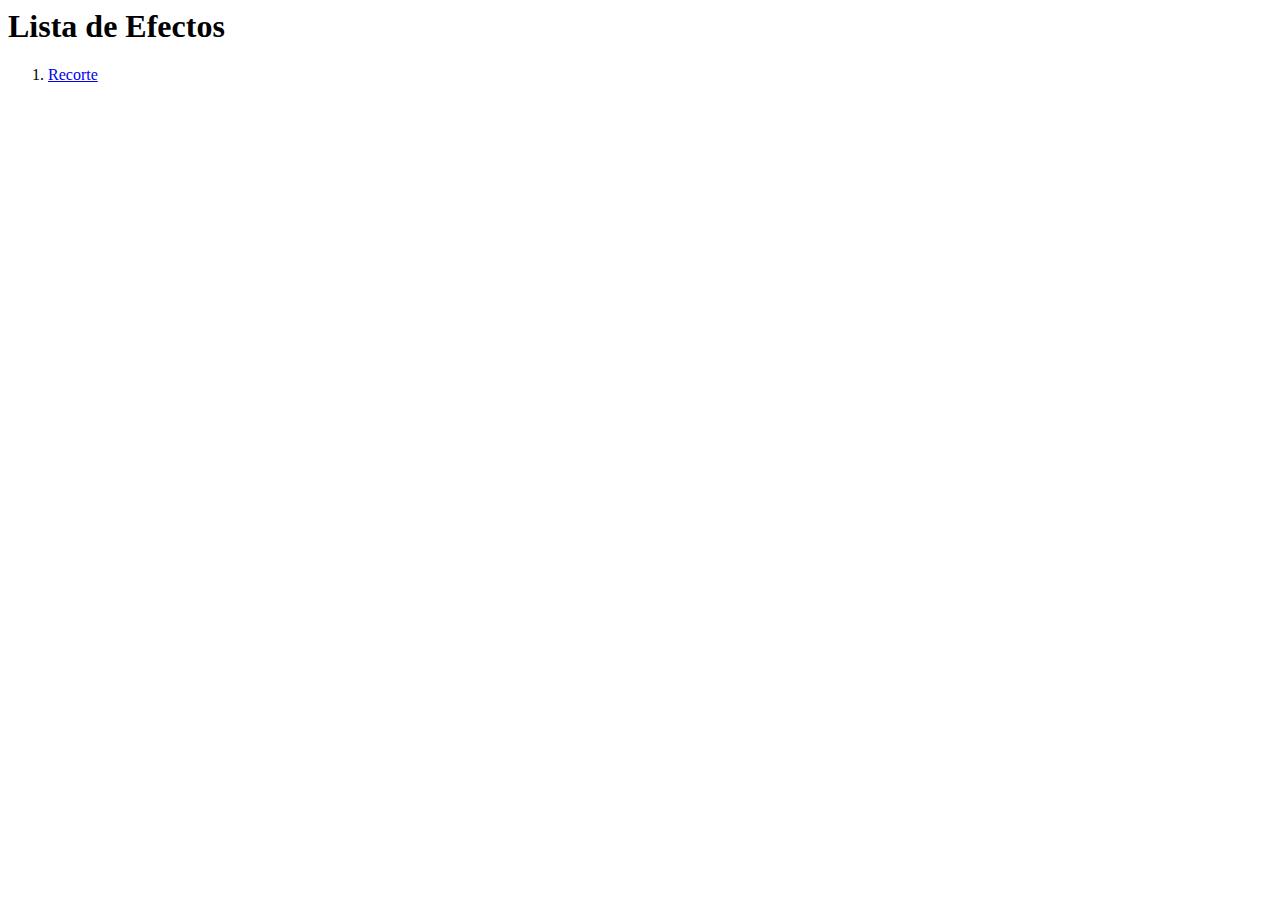
==== index.html @ 9dc6ee09 "First pages commit" ====
<html>
<head>
    <title>Prueba de concepto</title>
     <link rel="stylesheet" href="css/main.css" />
</head>
    <body>
        <h1>Lista de Efectos</h1>
        <ol>
            <li><a href="recorte.html">Recorte</a></li>
        </ol>
    </body>
</html>
---- css/main.css ----
.persona {
    max-width: 250px;
    max-height: 400px;
    overflow: hidden;
    background-color: #E8FB71;
}

.foto {
    max-height: 70%;
    -webkit-clip-path: ellipse(100px 219px);
    overflow: hidden;
    background-color: white;
}

.pie {
    max-height: 30%;
    text-align: center;
    background-color: #ffb400;
}

img {
    max-width:100%; 
    ax-height:100%;
}
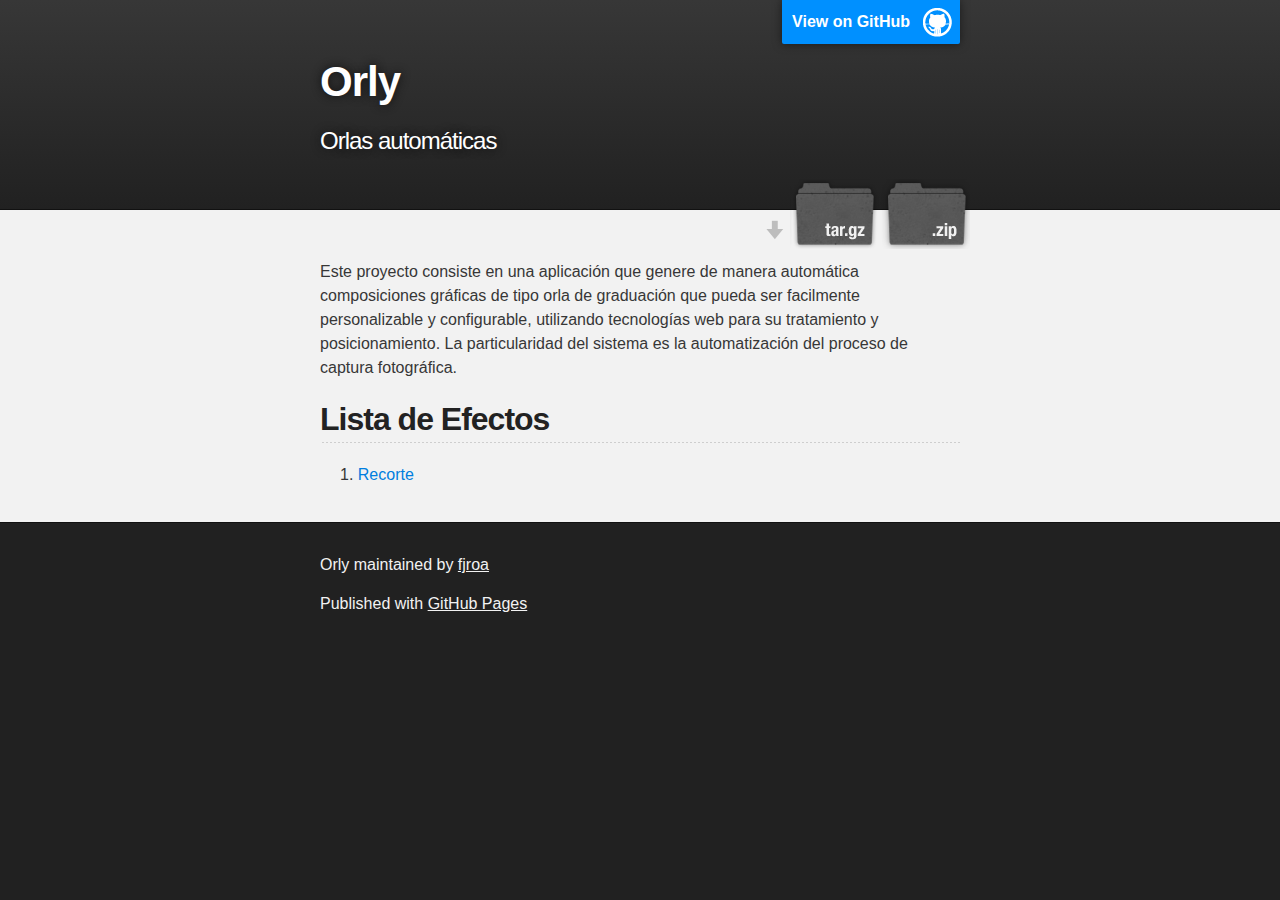
==== commit 37a5d670: "Iniciando pagina web" ====
--- a/index.html
+++ b/index.html
@@ -1,13 +1,56 @@
+<!DOCTYPE html>
 <html>
-<head>
-    <title>Prueba de concepto</title>
-     <link rel="stylesheet" href="css/main.css" />
-</head>
-    <body>
-        <h1>Lista de Efectos</h1>
-        <ol>
-            <li><a href="recorte.html">Recorte</a></li>
-        </ol>
-    </body>
+
+  <head>
+    <meta charset='utf-8'>
+    <meta http-equiv="X-UA-Compatible" content="chrome=1">
+    <meta name="description" content="Orly : Orlas automáticas">
+
+    <link rel="stylesheet" type="text/css" media="screen" href="stylesheets/stylesheet.css">
+
+    <title>Orly</title>
+  </head>
+
+  <body>
+
+    <!-- HEADER -->
+    <div id="header_wrap" class="outer">
+        <header class="inner">
+          <a id="forkme_banner" href="https://github.com/fjroa/orly">View on GitHub</a>
+
+          <h1 id="project_title">Orly</h1>
+          <h2 id="project_tagline">Orlas automáticas</h2>
+
+            <section id="downloads">
+              <a class="zip_download_link" href="https://github.com/fjroa/orly/zipball/master">Download this project as a .zip file</a>
+              <a class="tar_download_link" href="https://github.com/fjroa/orly/tarball/master">Download this project as a tar.gz file</a>
+            </section>
+        </header>
+    </div>
+
+    <!-- MAIN CONTENT -->
+    <div id="main_content_wrap" class="outer">
+      <section id="main_content" class="inner">
+        <p>
+		Este proyecto consiste en una aplicación que genere de manera automática composiciones gráficas de tipo orla de graduación que pueda ser facilmente personalizable y configurable, utilizando tecnologías web para su tratamiento y posicionamiento. La particularidad del sistema es la automatización del proceso de captura fotográfica.
+		
+			<h2>Lista de Efectos</h2>
+			<ol>
+				<li><a href="recorte.html">Recorte</a></li>
+			</ol>
+		</p>
+      </section>
+    </div>
+
+    <!-- FOOTER  -->
+    <div id="footer_wrap" class="outer">
+      <footer class="inner">
+        <p class="copyright">Orly maintained by <a href="https://github.com/fjroa">fjroa</a></p>
+        <p>Published with <a href="http://pages.github.com">GitHub Pages</a></p>
+      </footer>
+    </div>
+
+    
+
+  </body>
 </html>
-
--- a/stylesheets/stylesheet.css
+++ b/stylesheets/stylesheet.css
@@ -0,0 +1,423 @@
+/*******************************************************************************
+Slate Theme for GitHub Pages
+by Jason Costello, @jsncostello
+*******************************************************************************/
+
+@import url(pygment_trac.css);
+
+/*******************************************************************************
+MeyerWeb Reset
+*******************************************************************************/
+
+html, body, div, span, applet, object, iframe,
+h1, h2, h3, h4, h5, h6, p, blockquote, pre,
+a, abbr, acronym, address, big, cite, code,
+del, dfn, em, img, ins, kbd, q, s, samp,
+small, strike, strong, sub, sup, tt, var,
+b, u, i, center,
+dl, dt, dd, ol, ul, li,
+fieldset, form, label, legend,
+table, caption, tbody, tfoot, thead, tr, th, td,
+article, aside, canvas, details, embed,
+figure, figcaption, footer, header, hgroup,
+menu, nav, output, ruby, section, summary,
+time, mark, audio, video {
+  margin: 0;
+  padding: 0;
+  border: 0;
+  font: inherit;
+  vertical-align: baseline;
+}
+
+/* HTML5 display-role reset for older browsers */
+article, aside, details, figcaption, figure,
+footer, header, hgroup, menu, nav, section {
+  display: block;
+}
+
+ol, ul {
+  list-style: none;
+}
+
+table {
+  border-collapse: collapse;
+  border-spacing: 0;
+}
+
+/*******************************************************************************
+Theme Styles
+*******************************************************************************/
+
+body {
+  box-sizing: border-box;
+  color:#373737;
+  background: #212121;
+  font-size: 16px;
+  font-family: 'Myriad Pro', Calibri, Helvetica, Arial, sans-serif;
+  line-height: 1.5;
+  -webkit-font-smoothing: antialiased;
+}
+
+h1, h2, h3, h4, h5, h6 {
+  margin: 10px 0;
+  font-weight: 700;
+  color:#222222;
+  font-family: 'Lucida Grande', 'Calibri', Helvetica, Arial, sans-serif;
+  letter-spacing: -1px;
+}
+
+h1 {
+  font-size: 36px;
+  font-weight: 700;
+}
+
+h2 {
+  padding-bottom: 10px;
+  font-size: 32px;
+  background: url('../images/bg_hr.png') repeat-x bottom;
+}
+
+h3 {
+  font-size: 24px;
+}
+
+h4 {
+  font-size: 21px;
+}
+
+h5 {
+  font-size: 18px;
+}
+
+h6 {
+  font-size: 16px;
+}
+
+p {
+  margin: 10px 0 15px 0;
+}
+
+footer p {
+  color: #f2f2f2;
+}
+
+a {
+  text-decoration: none;
+  color: #007edf;
+  text-shadow: none;
+
+  transition: color 0.5s ease;
+  transition: text-shadow 0.5s ease;
+  -webkit-transition: color 0.5s ease;
+  -webkit-transition: text-shadow 0.5s ease;
+  -moz-transition: color 0.5s ease;
+  -moz-transition: text-shadow 0.5s ease;
+  -o-transition: color 0.5s ease;
+  -o-transition: text-shadow 0.5s ease;
+  -ms-transition: color 0.5s ease;
+  -ms-transition: text-shadow 0.5s ease;
+}
+
+a:hover, a:focus {text-decoration: underline;}
+
+footer a {
+  color: #F2F2F2;
+  text-decoration: underline;
+}
+
+em {
+  font-style: italic;
+}
+
+strong {
+  font-weight: bold;
+}
+
+img {
+  position: relative;
+  margin: 0 auto;
+  max-width: 739px;
+  padding: 5px;
+  margin: 10px 0 10px 0;
+  border: 1px solid #ebebeb;
+
+  box-shadow: 0 0 5px #ebebeb;
+  -webkit-box-shadow: 0 0 5px #ebebeb;
+  -moz-box-shadow: 0 0 5px #ebebeb;
+  -o-box-shadow: 0 0 5px #ebebeb;
+  -ms-box-shadow: 0 0 5px #ebebeb;
+}
+
+p img {
+  display: inline;
+  margin: 0;
+  padding: 0;
+  vertical-align: middle;
+  text-align: center;
+  border: none;
+}
+
+pre, code {
+  width: 100%;
+  color: #222;
+  background-color: #fff;
+
+  font-family: Monaco, "Bitstream Vera Sans Mono", "Lucida Console", Terminal, monospace;
+  font-size: 14px;
+
+  border-radius: 2px;
+  -moz-border-radius: 2px;
+  -webkit-border-radius: 2px;
+}
+
+pre {
+  width: 100%;
+  padding: 10px;
+  box-shadow: 0 0 10px rgba(0,0,0,.1);
+  overflow: auto;
+}
+
+code {
+  padding: 3px;
+  margin: 0 3px;
+  box-shadow: 0 0 10px rgba(0,0,0,.1);
+}
+
+pre code {
+  display: block;
+  box-shadow: none;
+}
+
+blockquote {
+  color: #666;
+  margin-bottom: 20px;
+  padding: 0 0 0 20px;
+  border-left: 3px solid #bbb;
+}
+
+
+ul, ol, dl {
+  margin-bottom: 15px
+}
+
+ul {
+  list-style: inside;
+  padding-left: 20px;
+}
+
+ol {
+  list-style: decimal inside;
+  padding-left: 20px;
+}
+
+dl dt {
+  font-weight: bold;
+}
+
+dl dd {
+  padding-left: 20px;
+  font-style: italic;
+}
+
+dl p {
+  padding-left: 20px;
+  font-style: italic;
+}
+
+hr {
+  height: 1px;
+  margin-bottom: 5px;
+  border: none;
+  background: url('../images/bg_hr.png') repeat-x center;
+}
+
+table {
+  border: 1px solid #373737;
+  margin-bottom: 20px;
+  text-align: left;
+ }
+
+th {
+  font-family: 'Lucida Grande', 'Helvetica Neue', Helvetica, Arial, sans-serif;
+  padding: 10px;
+  background: #373737;
+  color: #fff;
+ }
+
+td {
+  padding: 10px;
+  border: 1px solid #373737;
+ }
+
+form {
+  background: #f2f2f2;
+  padding: 20px;
+}
+
+/*******************************************************************************
+Full-Width Styles
+*******************************************************************************/
+
+.outer {
+  width: 100%;
+}
+
+.inner {
+  position: relative;
+  max-width: 640px;
+  padding: 20px 10px;
+  margin: 0 auto;
+}
+
+#forkme_banner {
+  display: block;
+  position: absolute;
+  top:0;
+  right: 10px;
+  z-index: 10;
+  padding: 10px 50px 10px 10px;
+  color: #fff;
+  background: url('../images/blacktocat.png') #0090ff no-repeat 95% 50%;
+  font-weight: 700;
+  box-shadow: 0 0 10px rgba(0,0,0,.5);
+  border-bottom-left-radius: 2px;
+  border-bottom-right-radius: 2px;
+}
+
+#header_wrap {
+  background: #212121;
+  background: -moz-linear-gradient(top, #373737, #212121);
+  background: -webkit-linear-gradient(top, #373737, #212121);
+  background: -ms-linear-gradient(top, #373737, #212121);
+  background: -o-linear-gradient(top, #373737, #212121);
+  background: linear-gradient(top, #373737, #212121);
+}
+
+#header_wrap .inner {
+  padding: 50px 10px 30px 10px;
+}
+
+#project_title {
+  margin: 0;
+  color: #fff;
+  font-size: 42px;
+  font-weight: 700;
+  text-shadow: #111 0px 0px 10px;
+}
+
+#project_tagline {
+  color: #fff;
+  font-size: 24px;
+  font-weight: 300;
+  background: none;
+  text-shadow: #111 0px 0px 10px;
+}
+
+#downloads {
+  position: absolute;
+  width: 210px;
+  z-index: 10;
+  bottom: -40px;
+  right: 0;
+  height: 70px;
+  background: url('../images/icon_download.png') no-repeat 0% 90%;
+}
+
+.zip_download_link {
+  display: block;
+  float: right;
+  width: 90px;
+  height:70px;
+  text-indent: -5000px;
+  overflow: hidden;
+  background: url(../images/sprite_download.png) no-repeat bottom left;
+}
+
+.tar_download_link {
+  display: block;
+  float: right;
+  width: 90px;
+  height:70px;
+  text-indent: -5000px;
+  overflow: hidden;
+  background: url(../images/sprite_download.png) no-repeat bottom right;
+  margin-left: 10px;
+}
+
+.zip_download_link:hover {
+  background: url(../images/sprite_download.png) no-repeat top left;
+}
+
+.tar_download_link:hover {
+  background: url(../images/sprite_download.png) no-repeat top right;
+}
+
+#main_content_wrap {
+  background: #f2f2f2;
+  border-top: 1px solid #111;
+  border-bottom: 1px solid #111;
+}
+
+#main_content {
+  padding-top: 40px;
+}
+
+#footer_wrap {
+  background: #212121;
+}
+
+
+
+/*******************************************************************************
+Small Device Styles
+*******************************************************************************/
+
+@media screen and (max-width: 480px) {
+  body {
+    font-size:14px;
+  }
+
+  #downloads {
+    display: none;
+  }
+
+  .inner {
+    min-width: 320px;
+    max-width: 480px;
+  }
+
+  #project_title {
+  font-size: 32px;
+  }
+
+  h1 {
+    font-size: 28px;
+  }
+
+  h2 {
+    font-size: 24px;
+  }
+
+  h3 {
+    font-size: 21px;
+  }
+
+  h4 {
+    font-size: 18px;
+  }
+
+  h5 {
+    font-size: 14px;
+  }
+
+  h6 {
+    font-size: 12px;
+  }
+
+  code, pre {
+    min-width: 320px;
+    max-width: 480px;
+    font-size: 11px;
+  }
+
+}
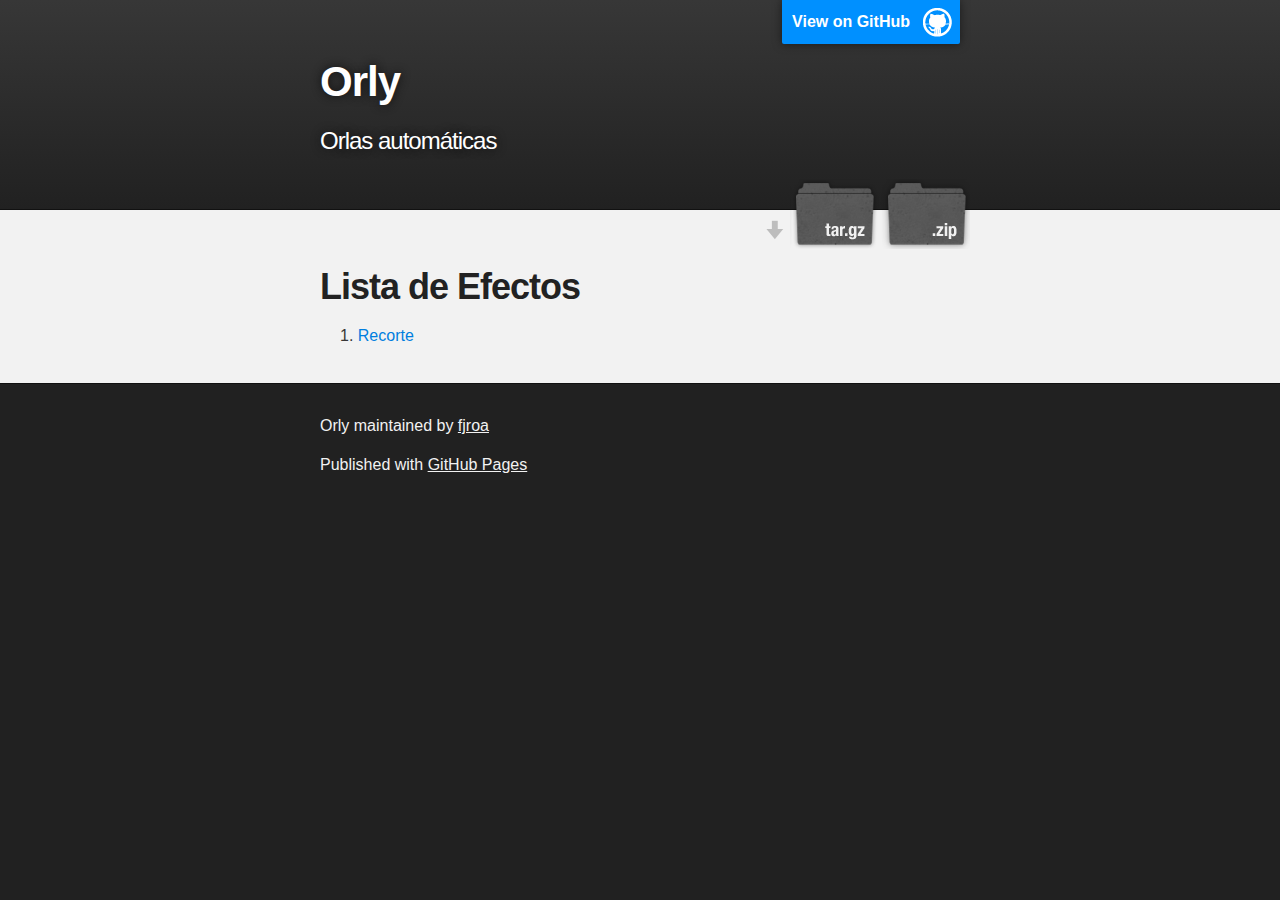
==== commit ff13eb45: "Merge branch 'gh-pages' of https://github.com/fjroa/orly into gh-pages" ====
--- a/index.html
+++ b/index.html
@@ -31,14 +31,10 @@
     <!-- MAIN CONTENT -->
     <div id="main_content_wrap" class="outer">
       <section id="main_content" class="inner">
-        <p>
-		Este proyecto consiste en una aplicación que genere de manera automática composiciones gráficas de tipo orla de graduación que pueda ser facilmente personalizable y configurable, utilizando tecnologías web para su tratamiento y posicionamiento. La particularidad del sistema es la automatización del proceso de captura fotográfica.
-		
-			<h2>Lista de Efectos</h2>
-			<ol>
-				<li><a href="recorte.html">Recorte</a></li>
-			</ol>
-		</p>
+                <h1>Lista de Efectos</h1>
+        <ol>
+            <li><a href="recorte.html">Recorte</a></li>
+        </ol>
       </section>
     </div>
 
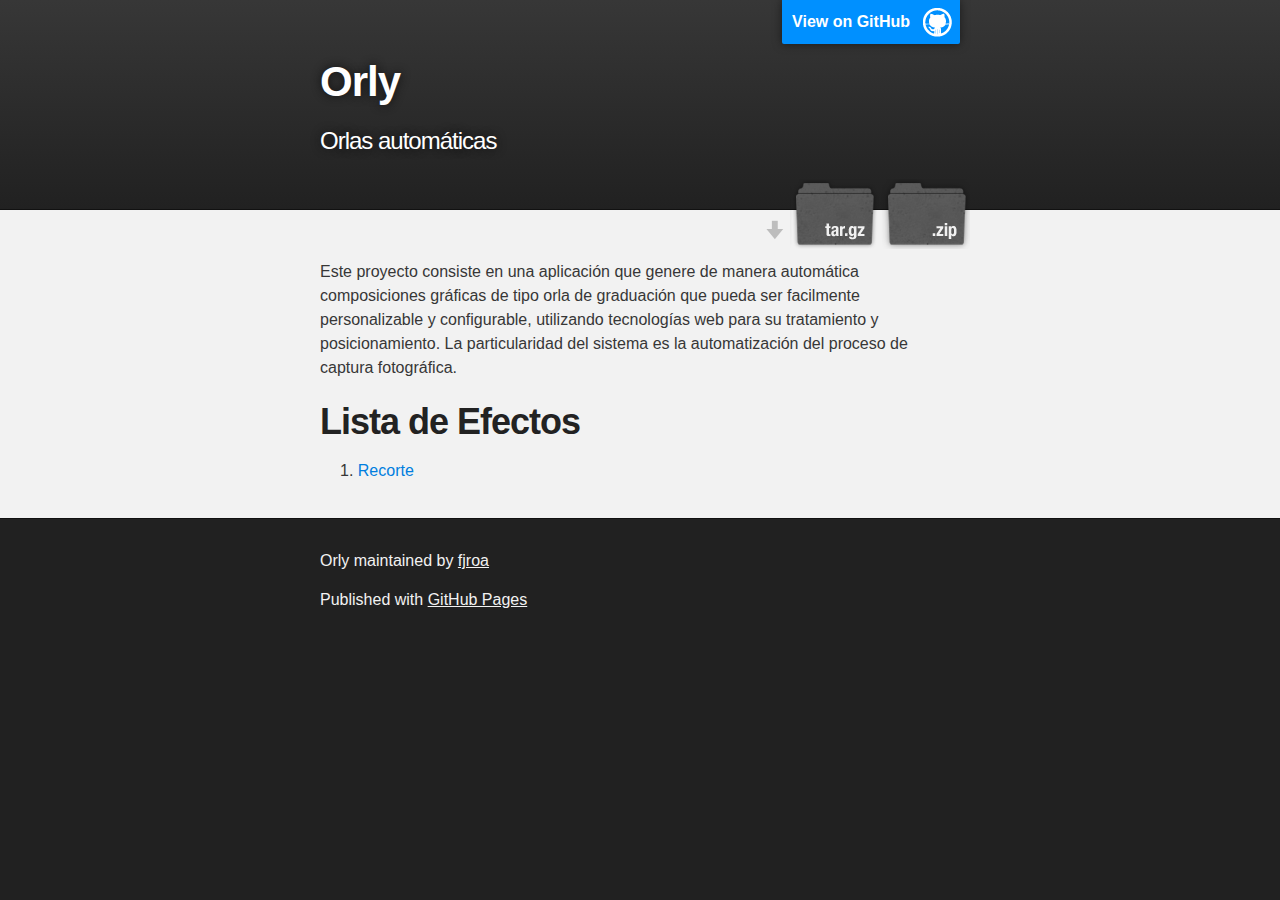
==== commit ccb75b92: "add readme" ====
--- a/index.html
+++ b/index.html
@@ -31,6 +31,7 @@
     <!-- MAIN CONTENT -->
     <div id="main_content_wrap" class="outer">
       <section id="main_content" class="inner">
+	  <p>Este proyecto consiste en una aplicación que genere de manera automática composiciones gráficas de tipo orla de graduación que pueda ser facilmente personalizable y configurable, utilizando tecnologías web para su tratamiento y posicionamiento. La particularidad del sistema es la automatización del proceso de captura fotográfica.</p>
                 <h1>Lista de Efectos</h1>
         <ol>
             <li><a href="recorte.html">Recorte</a></li>
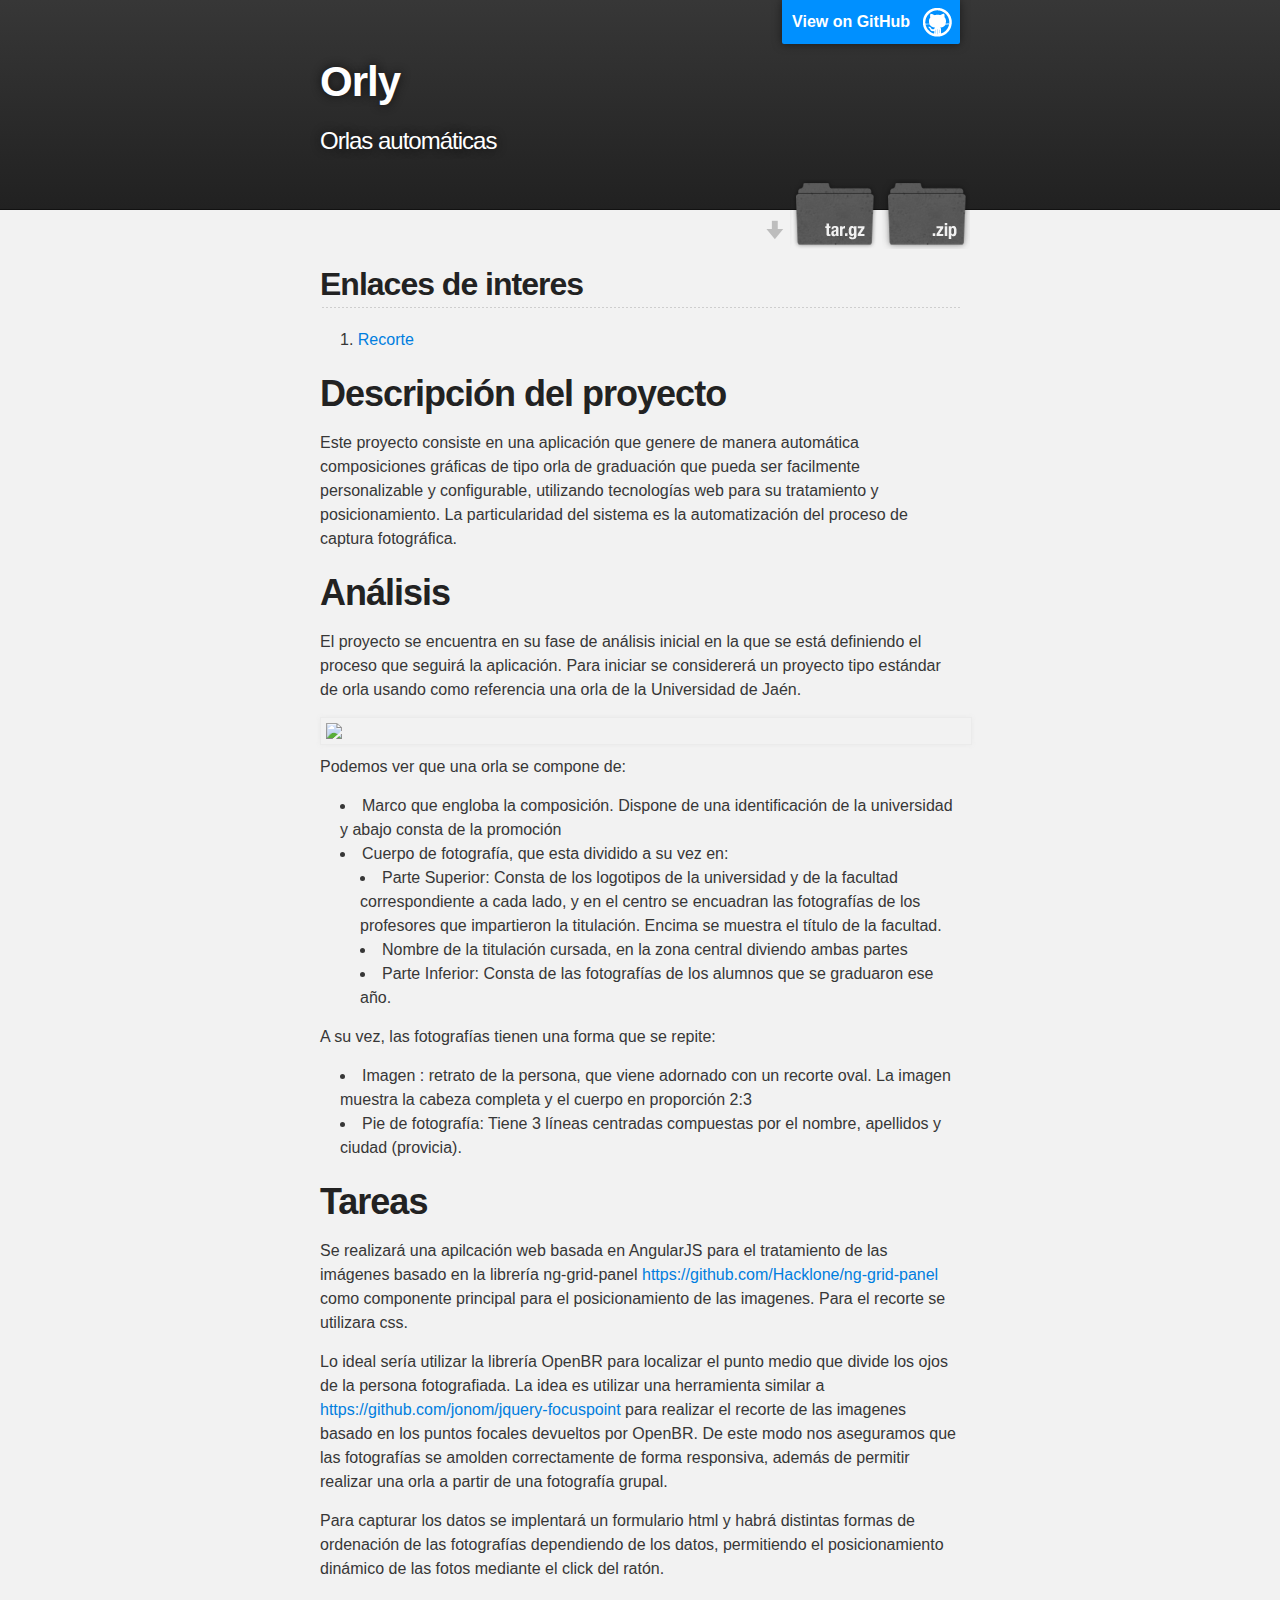
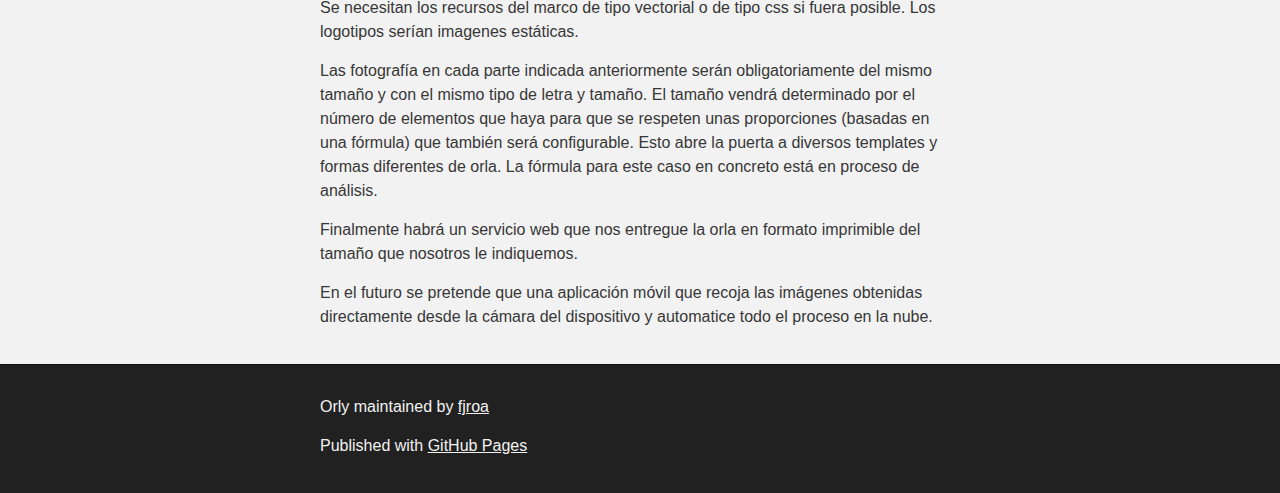
==== commit 266084e0: "Nuevo front" ====
--- a/index.html
+++ b/index.html
@@ -31,11 +31,58 @@
     <!-- MAIN CONTENT -->
     <div id="main_content_wrap" class="outer">
       <section id="main_content" class="inner">
-	  <p>Este proyecto consiste en una aplicación que genere de manera automática composiciones gráficas de tipo orla de graduación que pueda ser facilmente personalizable y configurable, utilizando tecnologías web para su tratamiento y posicionamiento. La particularidad del sistema es la automatización del proceso de captura fotográfica.</p>
-                <h1>Lista de Efectos</h1>
+                <h2>Enlaces de interes</h2>
         <ol>
             <li><a href="recorte.html">Recorte</a></li>
         </ol>
+            <div id="readme" class="boxed-group flush clearfix announce instapaper_body md">
+
+    <article class="markdown-body entry-content" itemprop="mainContentOfPage"><h1>
+<a name="user-content-orly" class="anchor" href="#orly" aria-hidden="true"><span class="octicon octicon-link"></span></a>Descripción del proyecto</h1>
+
+<p>Este proyecto consiste en una aplicación que genere de manera automática composiciones gráficas de tipo orla de graduación que pueda ser facilmente personalizable y configurable, utilizando tecnologías web para su tratamiento y posicionamiento. La particularidad del sistema es la automatización del proceso de captura fotográfica.</p>
+
+<h1>
+<a name="user-content-an%C3%A1lisis" class="anchor" href="#an%C3%A1lisis" aria-hidden="true"><span class="octicon octicon-link"></span></a>Análisis</h1>
+
+<p>El proyecto se encuentra en su fase de análisis inicial en la que se está definiendo el proceso que seguirá la aplicación. Para iniciar se considererá un proyecto tipo estándar de orla usando como referencia una orla de la Universidad de Jaén.</p>
+        
+<div><img  style="margin:auto; width:100%; display:block" src="https://lh3.googleusercontent.com/u-dMIlHe2knVMChGkXDbRVx_3rjuI05KJcADtAz3M1w">
+</div>
+<p>Podemos ver que una orla se compone de:</p>
+
+<ul class="task-list">
+<li>Marco que engloba la composición. Dispone de una identificación de la universidad y abajo consta de la promoción</li>
+<li>Cuerpo de fotografía, que esta dividido a su vez en:
+
+<ul class="task-list">
+<li>Parte Superior: Consta de los logotipos de la universidad y de la facultad correspondiente a cada lado, y en el centro se encuadran las fotografías de los profesores que impartieron la titulación. Encima se muestra el título de la facultad.</li>
+<li>Nombre de la titulación cursada, en la zona central diviendo ambas partes</li>
+<li>Parte Inferior: Consta de las fotografías de los alumnos que se graduaron ese año.</li>
+</ul>
+</li>
+</ul><p>A su vez, las fotografías tienen una forma que se repite:</p>
+
+<ul class="task-list">
+<li>Imagen : retrato de la persona, que viene adornado con un recorte oval. La imagen muestra la cabeza completa y el cuerpo en proporción 2:3</li>
+<li>Pie de fotografía: Tiene 3 líneas centradas compuestas por el nombre, apellidos y ciudad (provicia).</li>
+</ul><h1>
+<a name="user-content-tareas" class="anchor" href="#tareas" aria-hidden="true"><span class="octicon octicon-link"></span></a>Tareas</h1>
+
+<p>Se realizará una apilcación web basada en AngularJS para el tratamiento de las imágenes basado en la librería ng-grid-panel <a href="https://github.com/Hacklone/ng-grid-panel">https://github.com/Hacklone/ng-grid-panel</a> como componente principal para el posicionamiento de las imagenes. Para el recorte se utilizara css.</p>
+
+<p>Lo ideal sería utilizar la librería OpenBR para localizar el punto medio que divide los ojos de la persona fotografiada. La idea es utilizar una herramienta similar a <a href="https://github.com/jonom/jquery-focuspoint">https://github.com/jonom/jquery-focuspoint</a> para realizar el recorte de las imagenes basado en los puntos focales devueltos por OpenBR. De este modo nos aseguramos que las fotografías se amolden correctamente de forma responsiva, además de permitir realizar una orla a partir de una fotografía grupal. </p>
+
+<p>Para capturar los datos se implentará un formulario html y habrá distintas formas de ordenación de las fotografías dependiendo de los datos, permitiendo el posicionamiento dinámico de las fotos mediante el click del ratón.</p>
+
+<p>Se necesitan los recursos del marco de tipo vectorial o de tipo css si fuera posible. Los logotipos serían imagenes estáticas.</p>
+
+<p>Las fotografía en cada parte indicada anteriormente serán obligatoriamente del mismo tamaño y con el mismo tipo de letra y tamaño. El tamaño vendrá determinado por el número de elementos que haya para que se respeten unas proporciones (basadas en una fórmula) que también será configurable. Esto abre la puerta a diversos templates y formas diferentes de orla. La fórmula para este caso en concreto está en proceso de análisis.</p>
+
+<p>Finalmente habrá un servicio web que nos entregue la orla en formato imprimible del tamaño que nosotros le indiquemos.</p>
+
+<p>En el futuro se pretende que una aplicación móvil que recoja las imágenes obtenidas directamente desde la cámara del dispositivo y automatice todo el proceso en la nube.</p></article>
+  </div>
       </section>
     </div>
 
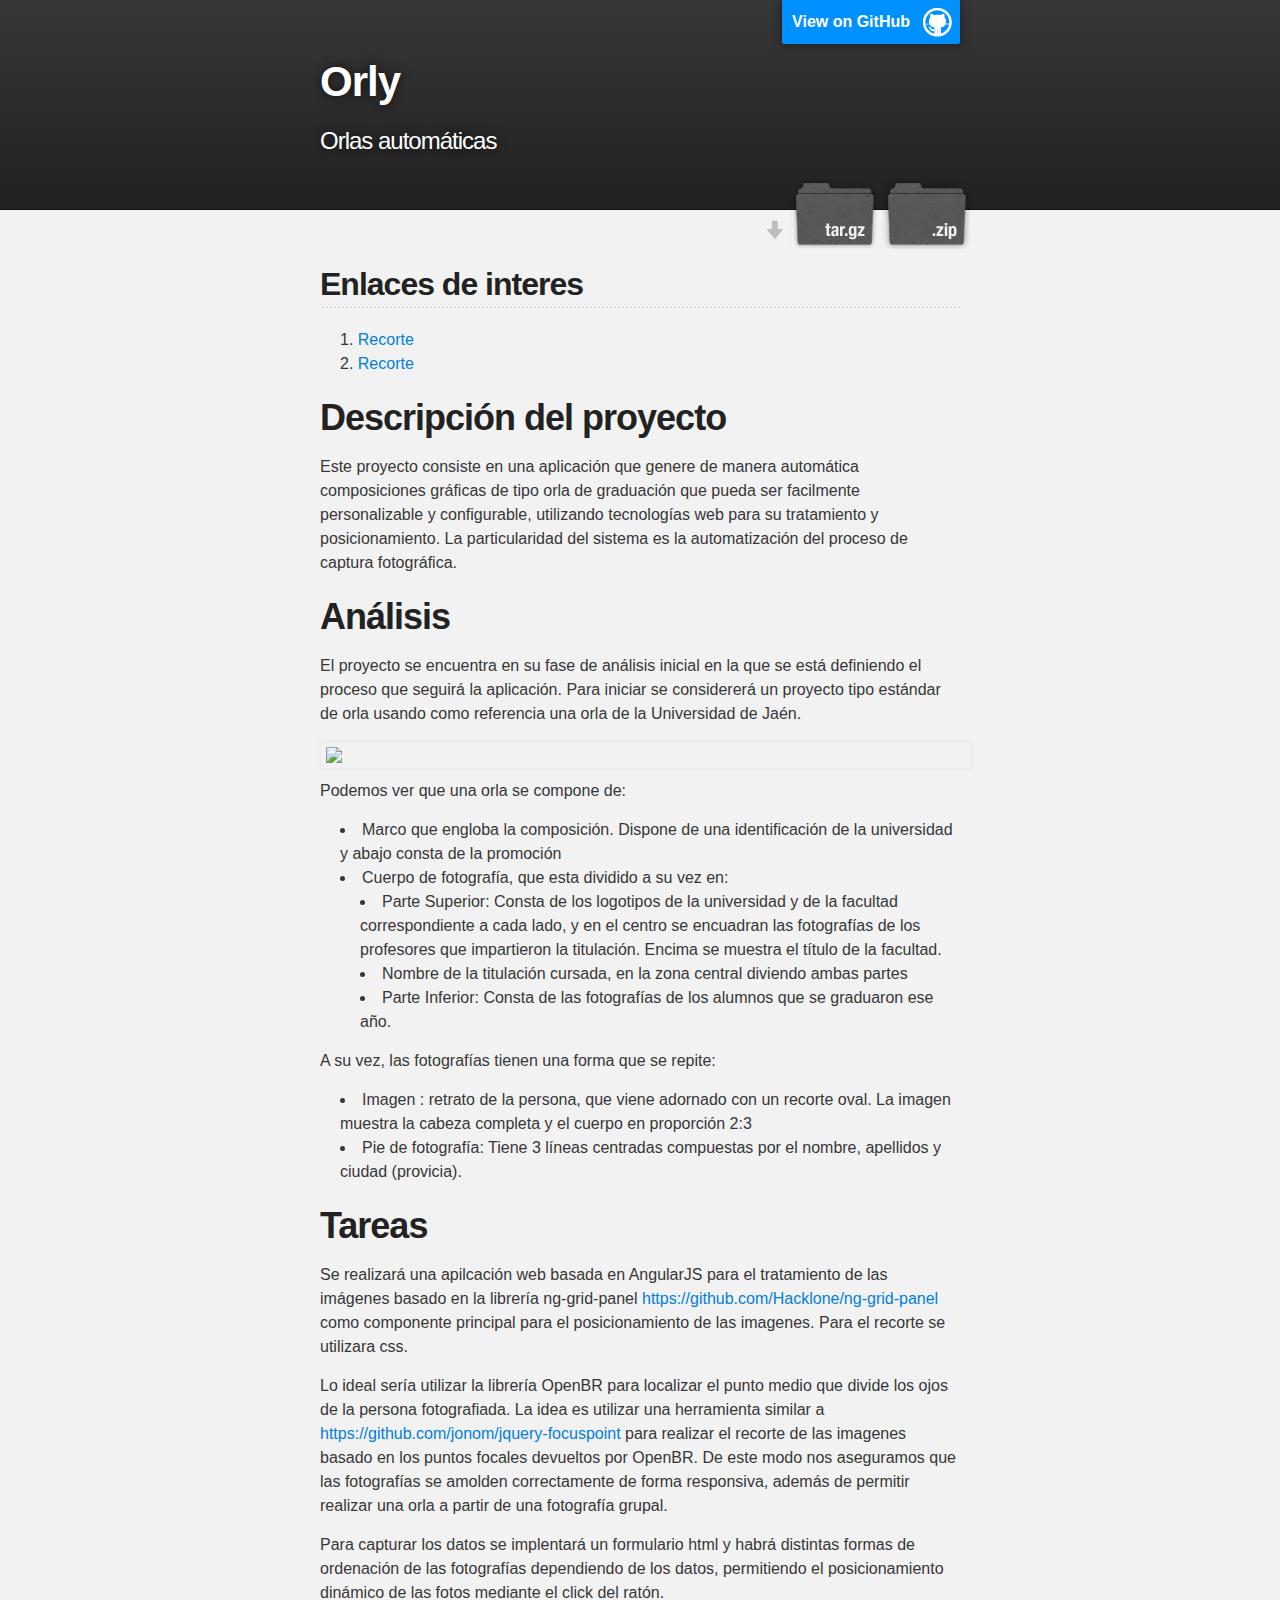
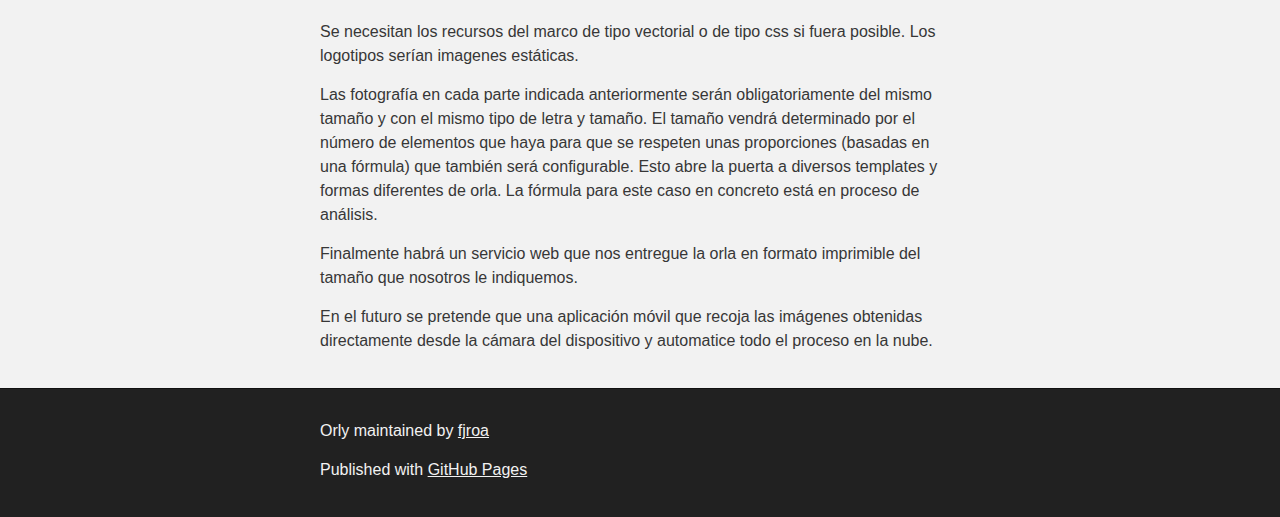
==== commit ff42b71d: "Add idea de embeber texto" ====
--- a/index.html
+++ b/index.html
@@ -34,6 +34,7 @@
                 <h2>Enlaces de interes</h2>
         <ol>
             <li><a href="recorte.html">Recorte</a></li>
+            <li><a href="text.html">Recorte</a></li>
         </ol>
             <div id="readme" class="boxed-group flush clearfix announce instapaper_body md">
 
@@ -98,3 +99,4 @@
 
   </body>
 </html>
+
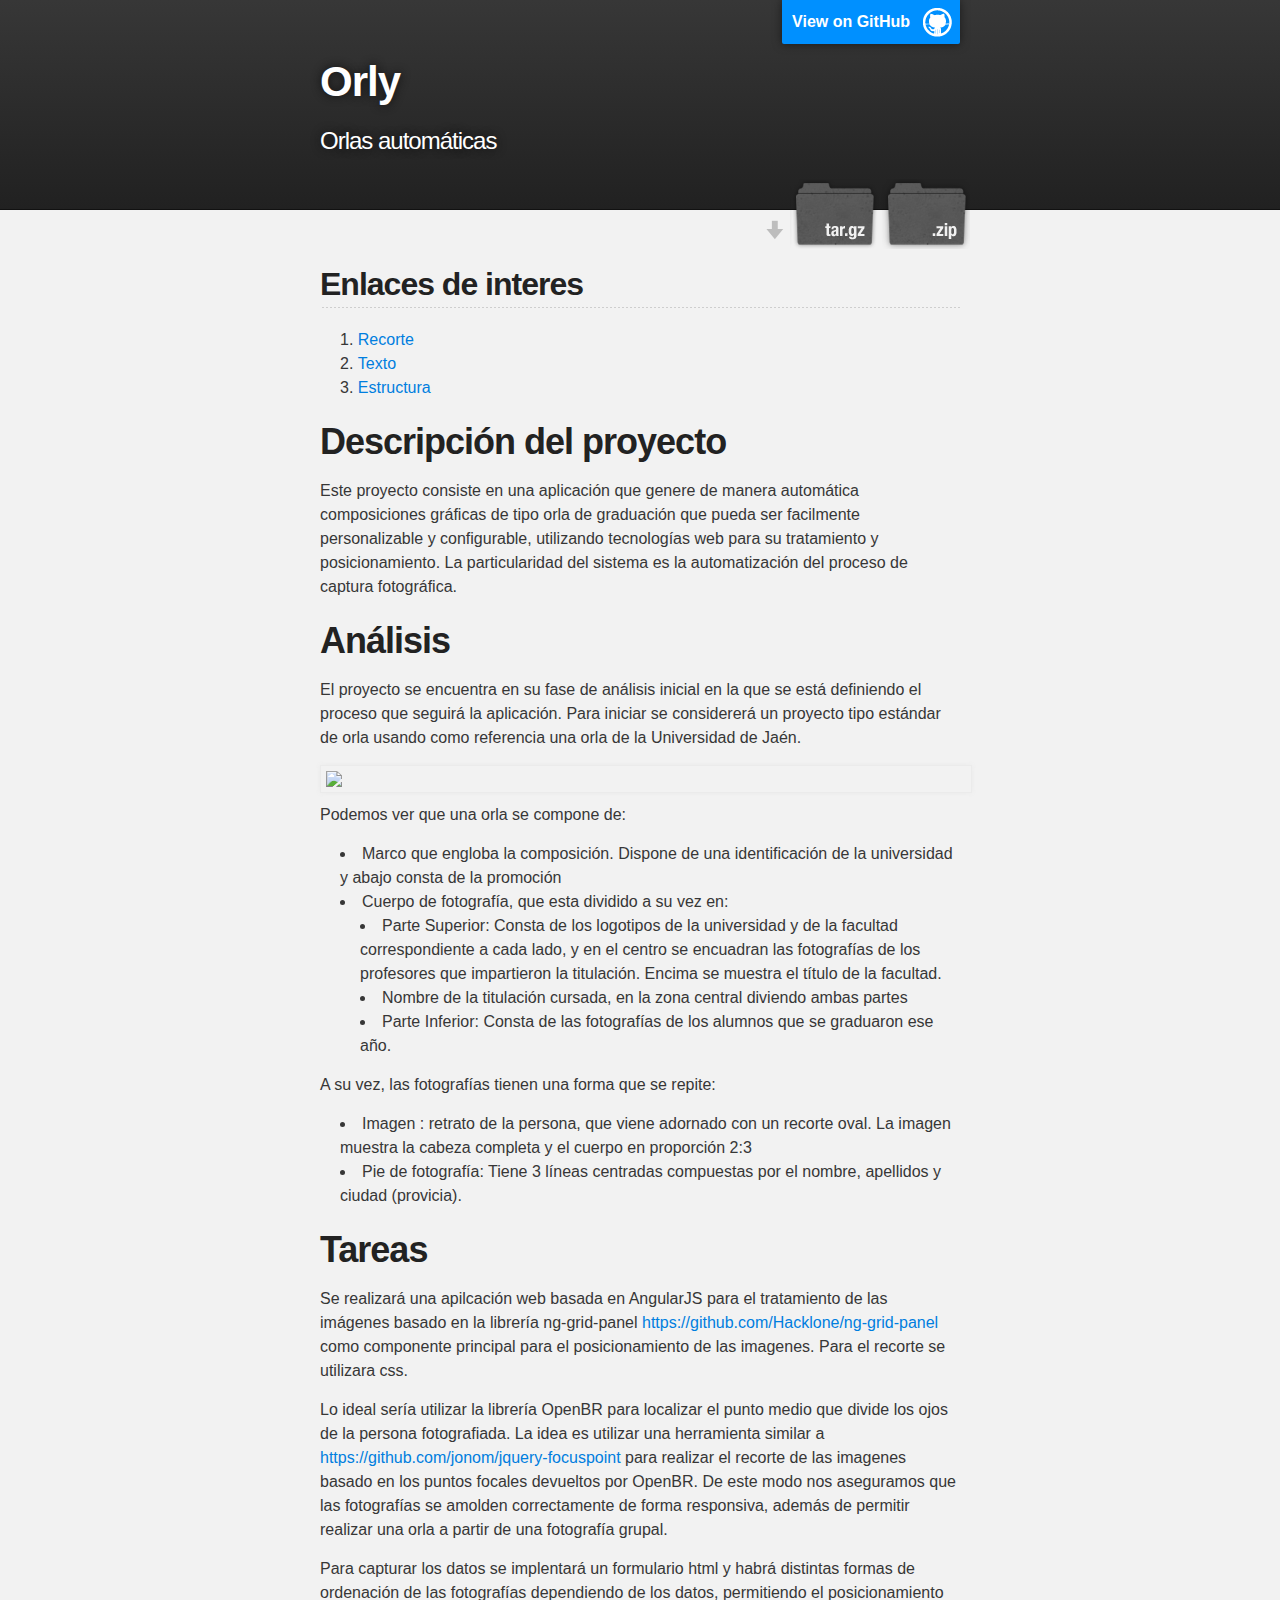
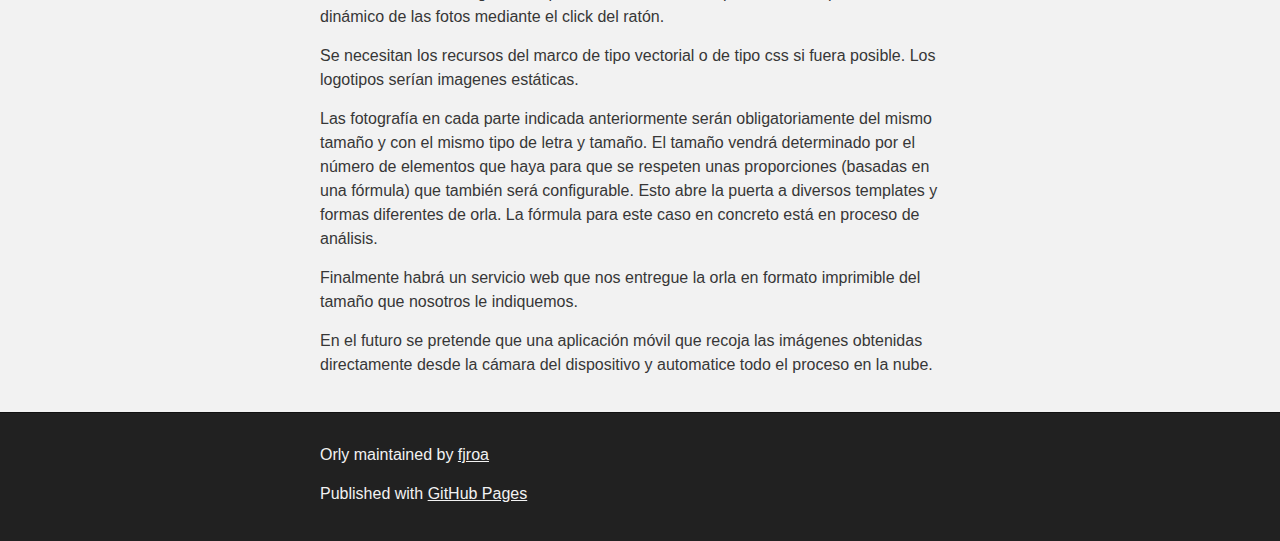
==== commit 9a5f0df0: "Add idea de embeber texto" ====
--- a/index.html
+++ b/index.html
@@ -34,7 +34,8 @@
                 <h2>Enlaces de interes</h2>
         <ol>
             <li><a href="recorte.html">Recorte</a></li>
-            <li><a href="text.html">Recorte</a></li>
+            <li><a href="text.html">Texto</a></li>
+             <li><a href="orla.xml">Estructura</a></li>
         </ol>
             <div id="readme" class="boxed-group flush clearfix announce instapaper_body md">
 
